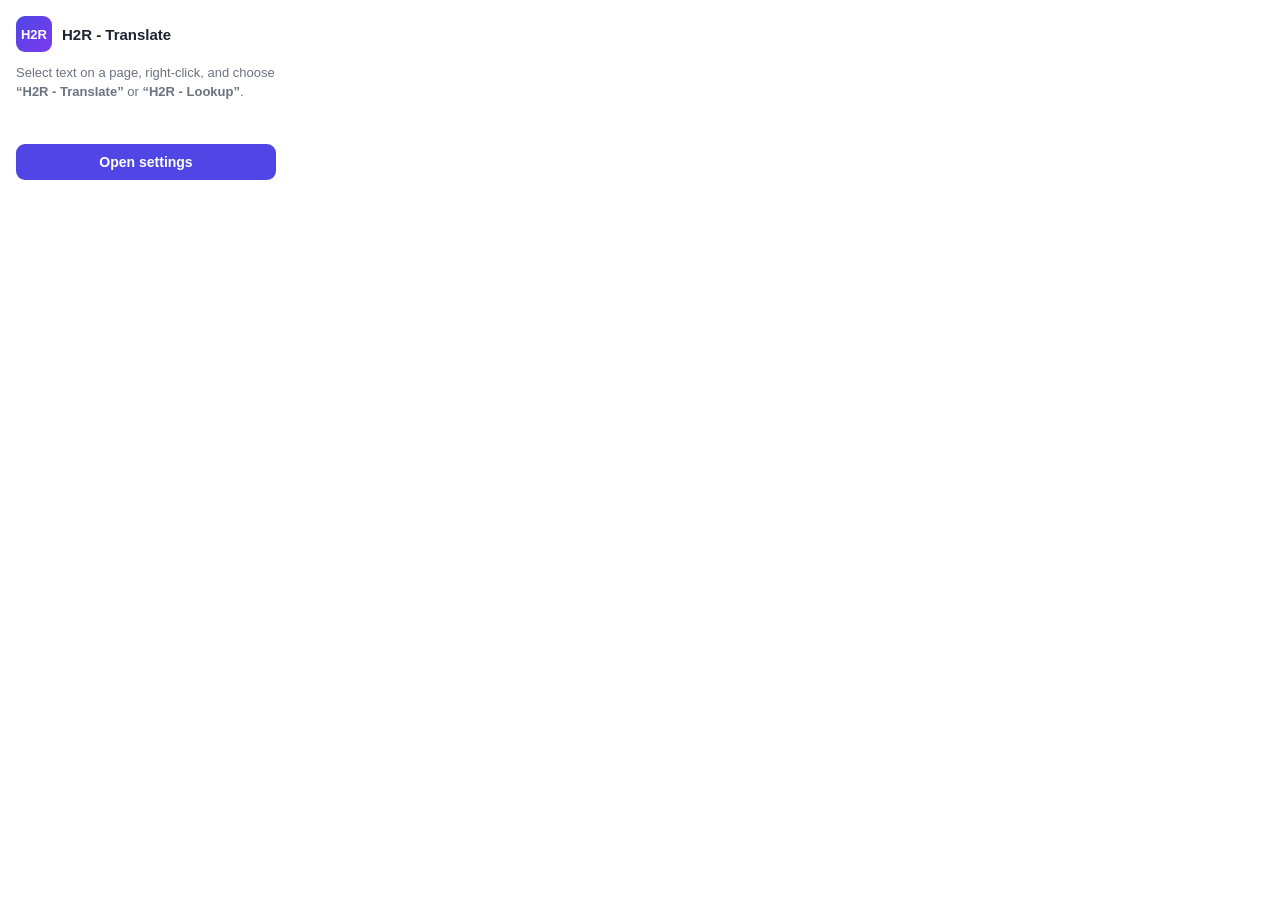
==== popup.html @ b8e97247 "Add settings page and toolbar popup for API key/provider config Co-authored-by: Robiul Islam Robi <h" ====
<!DOCTYPE html>
<html lang="en">
  <head>
    <meta charset="UTF-8" />
    <title>H2R - Translate</title>
    <style>
      body {
        width: 260px;
        margin: 0;
        padding: 16px;
        font-family: -apple-system, BlinkMacSystemFont, "Segoe UI", Roboto, Arial, sans-serif;
        color: #1f2430;
        background: #fff;
      }
      .row {
        display: flex;
        align-items: center;
        gap: 10px;
        margin-bottom: 12px;
      }
      .logo {
        width: 36px;
        height: 36px;
        border-radius: 9px;
        background: linear-gradient(135deg, #4f46e5, #7c3aed);
        color: #fff;
        font-weight: 800;
        font-size: 13px;
        display: flex;
        align-items: center;
        justify-content: center;
      }
      h1 {
        font-size: 15px;
        margin: 0;
      }
      p {
        font-size: 13px;
        color: #6b7280;
        margin: 0 0 14px;
        line-height: 1.45;
      }
      #status {
        font-size: 12px;
        margin: 0 0 12px;
        padding: 8px 10px;
        border-radius: 8px;
      }
      #status.ok {
        background: #ecfdf3;
        color: #18794e;
      }
      #status.warn {
        background: #fffaeb;
        color: #b54708;
      }
      button {
        width: 100%;
        padding: 10px;
        font-size: 14px;
        font-weight: 600;
        color: #fff;
        background: #4f46e5;
        border: none;
        border-radius: 9px;
        cursor: pointer;
      }
      button:hover {
        background: #4338ca;
      }
    </style>
  </head>
  <body>
    <div class="row">
      <div class="logo">H2R</div>
      <h1>H2R - Translate</h1>
    </div>
    <p>Select text on a page, right-click, and choose <strong>“H2R - Translate”</strong> or <strong>“H2R - Lookup”</strong>.</p>
    <div id="status"></div>
    <button id="open-settings" type="button">Open settings</button>
    <script src="popup.js"></script>
  </body>
</html>
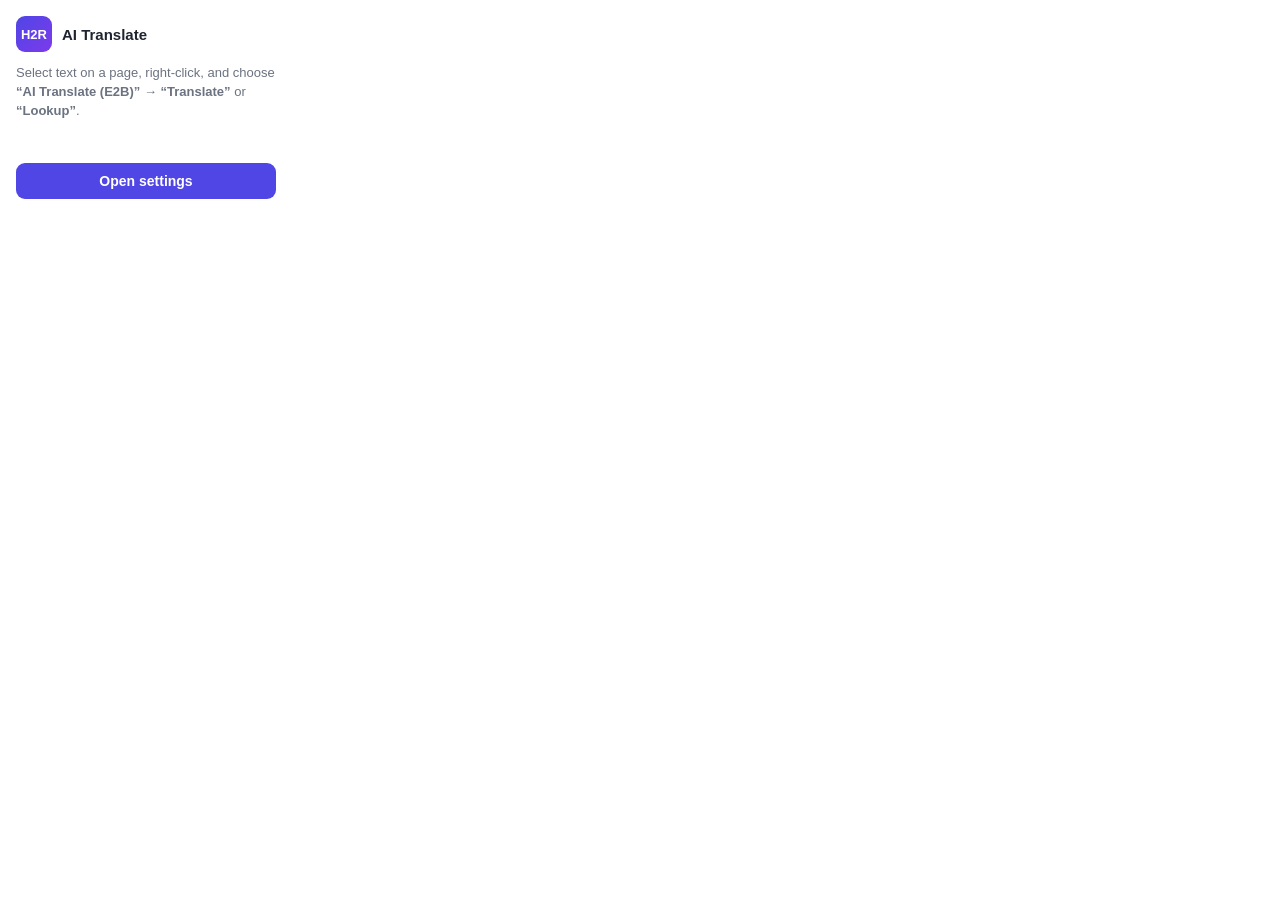
==== commit 64c3f2ca: "Update UI text and docs to reflect 'AI Translate (E2B)' menu and product name Describe the new right" ====
--- a/popup.html
+++ b/popup.html
@@ -2,7 +2,7 @@
 <html lang="en">
   <head>
     <meta charset="UTF-8" />
-    <title>H2R - Translate</title>
+    <title>AI Translate - English to Bangla</title>
     <style>
       body {
         width: 260px;
@@ -73,9 +73,9 @@
   <body>
     <div class="row">
       <div class="logo">H2R</div>
-      <h1>H2R - Translate</h1>
+      <h1>AI Translate</h1>
     </div>
-    <p>Select text on a page, right-click, and choose <strong>“H2R - Translate”</strong> or <strong>“H2R - Lookup”</strong>.</p>
+    <p>Select text on a page, right-click, and choose <strong>“AI Translate (E2B)”</strong> → <strong>“Translate”</strong> or <strong>“Lookup”</strong>.</p>
     <div id="status"></div>
     <button id="open-settings" type="button">Open settings</button>
     <script src="popup.js"></script>
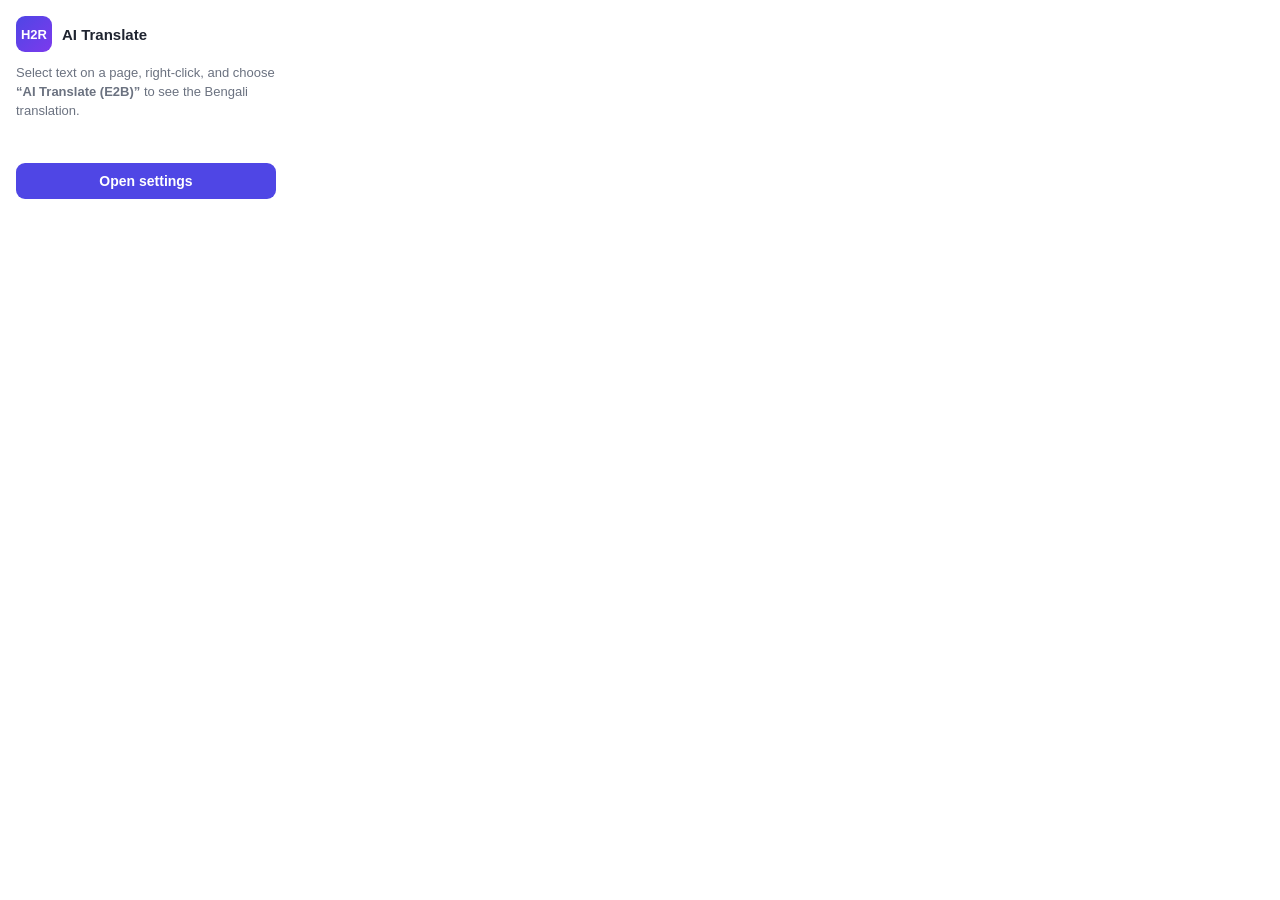
==== commit ee5c6f94: "Use a single 'AI Translate (E2B)' menu item that triggers translation directly Remove the parent/sub" ====
--- a/popup.html
+++ b/popup.html
@@ -75,7 +75,7 @@
       <div class="logo">H2R</div>
       <h1>AI Translate</h1>
     </div>
-    <p>Select text on a page, right-click, and choose <strong>“AI Translate (E2B)”</strong> → <strong>“Translate”</strong> or <strong>“Lookup”</strong>.</p>
+    <p>Select text on a page, right-click, and choose <strong>“AI Translate (E2B)”</strong> to see the Bengali translation.</p>
     <div id="status"></div>
     <button id="open-settings" type="button">Open settings</button>
     <script src="popup.js"></script>
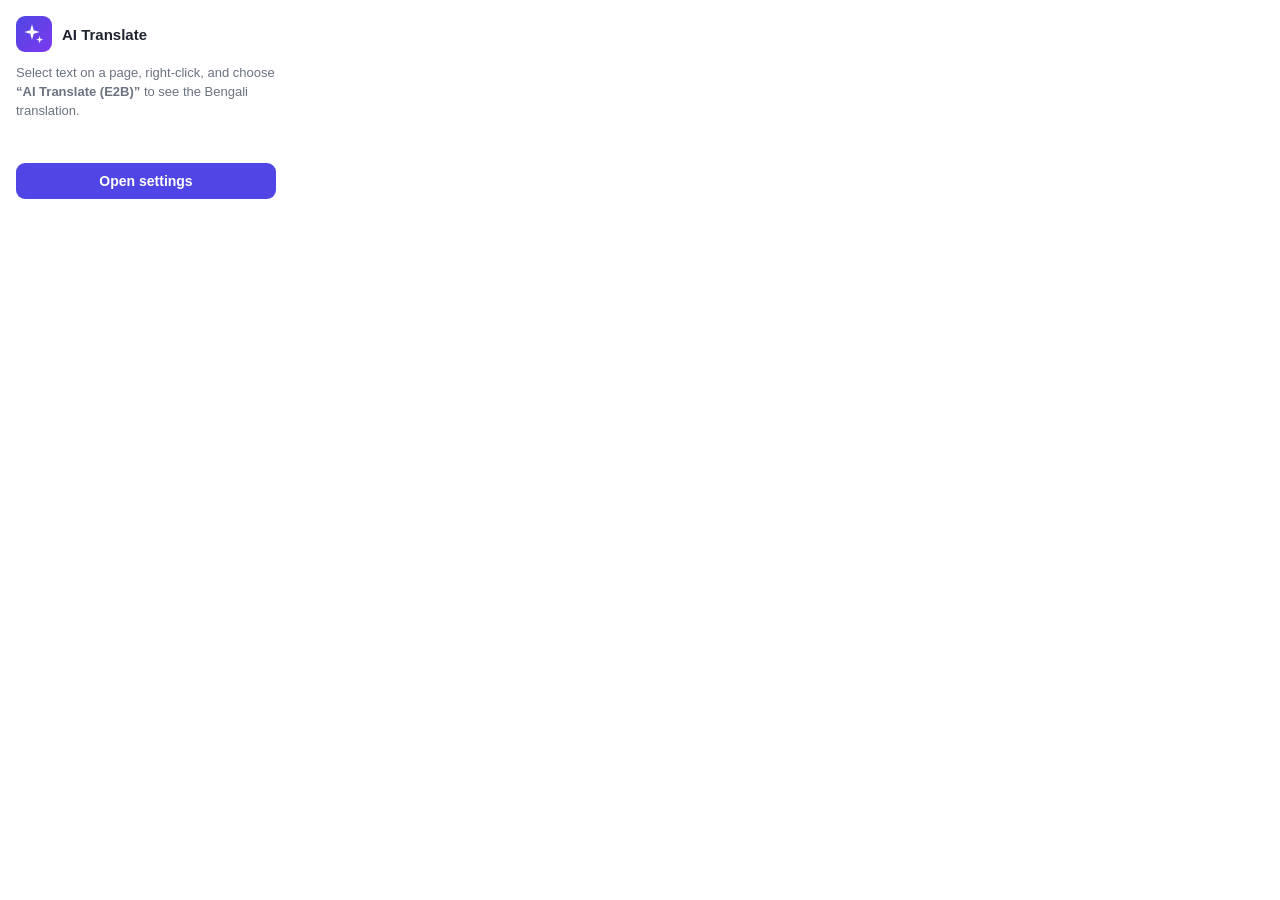
==== commit 6a4b94eb: "Replace H2R text logo with an AI sparkle icon - Redesign PNG icons to a white AI 'sparkle' (4-point " ====
--- a/popup.html
+++ b/popup.html
@@ -24,11 +24,14 @@
         border-radius: 9px;
         background: linear-gradient(135deg, #4f46e5, #7c3aed);
         color: #fff;
-        font-weight: 800;
-        font-size: 13px;
         display: flex;
         align-items: center;
         justify-content: center;
+      }
+      .logo svg {
+        width: 60%;
+        height: 60%;
+        display: block;
       }
       h1 {
         font-size: 15px;
@@ -72,7 +75,12 @@
   </head>
   <body>
     <div class="row">
-      <div class="logo">H2R</div>
+      <div class="logo">
+        <svg viewBox="0 0 24 24" fill="currentColor" aria-hidden="true">
+          <path d="M10 1.5 L11.9 8.1 L18.5 10 L11.9 11.9 L10 18.5 L8.1 11.9 L1.5 10 L8.1 8.1 Z" />
+          <path d="M18.5 14.5 L19.42 17.58 L22.5 18.5 L19.42 19.42 L18.5 22.5 L17.58 19.42 L14.5 18.5 L17.58 17.58 Z" />
+        </svg>
+      </div>
       <h1>AI Translate</h1>
     </div>
     <p>Select text on a page, right-click, and choose <strong>“AI Translate (E2B)”</strong> to see the Bengali translation.</p>
